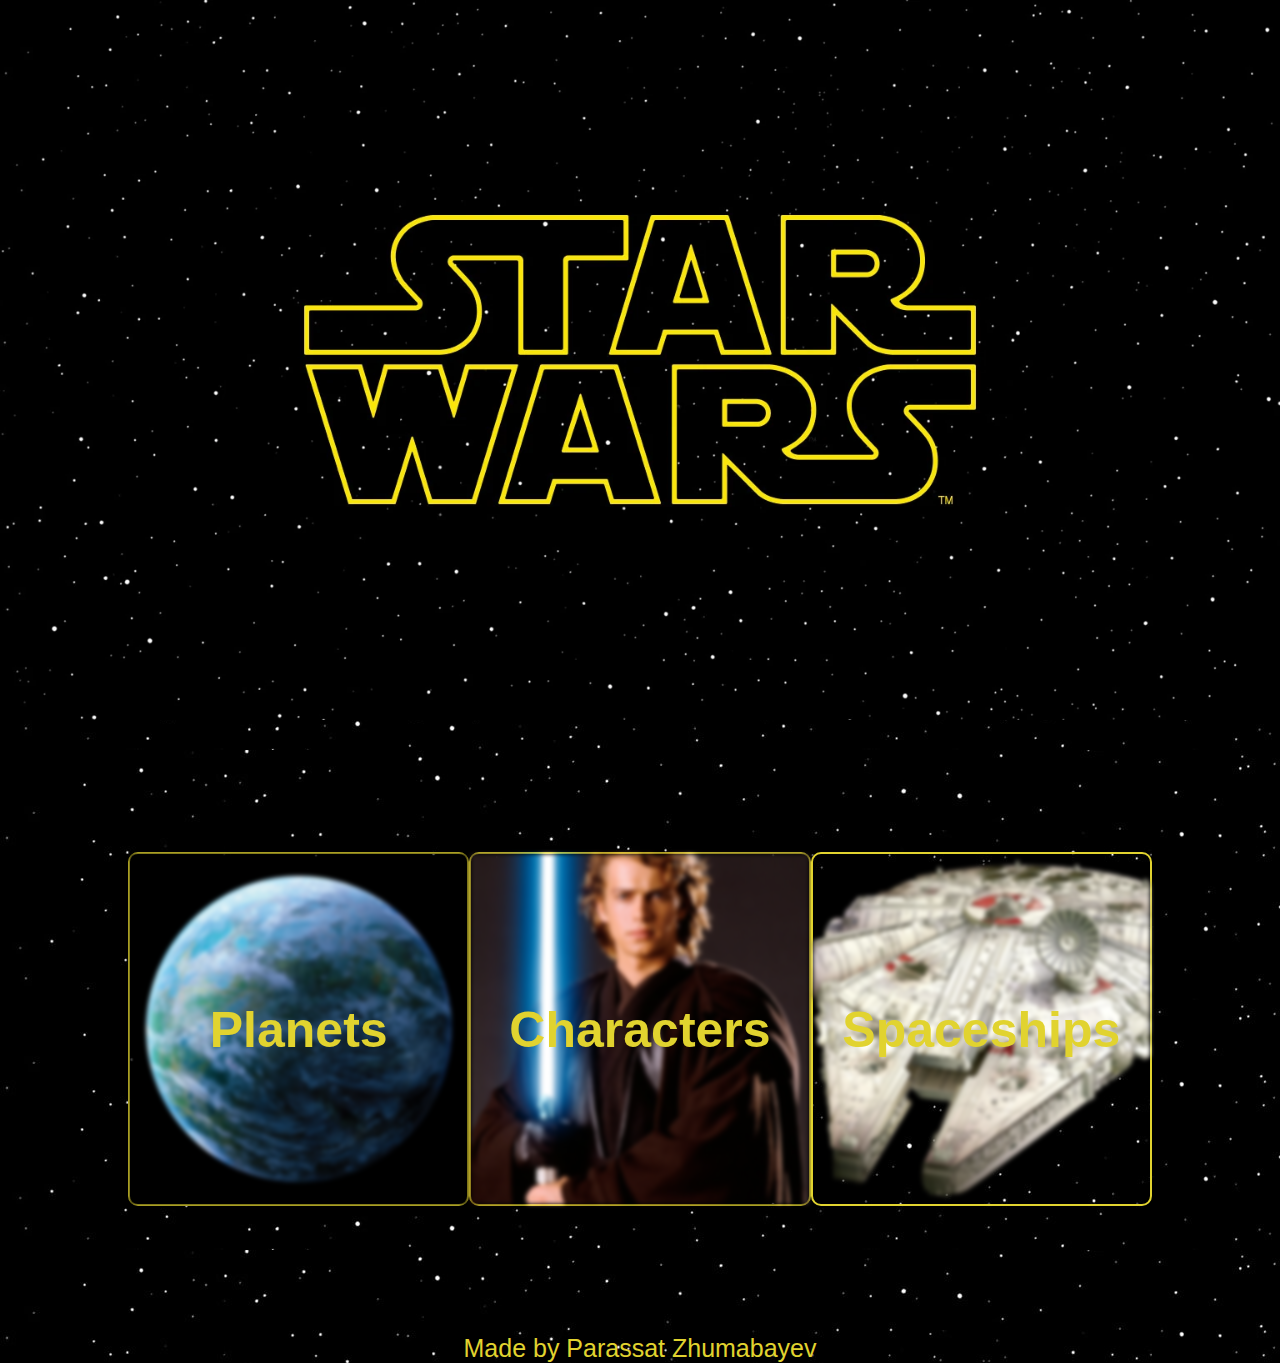
==== index.html @ 85c761e2 "first" ====
<!DOCTYPE html>
<html lang="en">
<head>
    <meta charset="UTF-8">
    <meta name="viewport" content="width=device-width, initial-scale=1.0">
    <link rel="stylesheet" href="style.css">
    <title>Document</title>
</head>
<body>
    <header>
       <div id="start">
            <img src="images/Star-wars-logo-new-tall.jpg" alt="">
       </div>
    </header>

    <main>
        <div class="container">
            <div class="box">
                <img src="images/Naboo_FFGRebellion.jpg" alt="">
                <div id="txt"><h1>Planets</h1></div>
            </div>
            <div class="box">
                <img src="images/3F3F3F_3F3F3F3F3F.jpg" alt="">
                <div id="txt"><h1>Characters</h1></div>
            </div>
            <div class="box">
                <img src="images/Falcon_NEGVV.jpg" alt="">
                <div id="txt"><h1>Spaceships</h1></div>
            </div>
        </div>
    </main>
    <footer>
        <div class="bottom">Made by Parassat Zhumabayev</div>
    </footer>

</body>
</html>
---- style.css ----
@font-face {
    font-family:'Star Jedi';
    src: url(star-jedi-9641/StarJedi-DGRW.ttf) format(truetype);
}
body{
    margin: 0;
    padding: 0;
    background-color: black;
    background-image: url(images/back.jpg);
}
header img{
    max-width: 100%;
}
main{
    margin: 10%;
}
.container {
    display: flex;
    justify-content: space-between;
}

.box {
    position: relative;
    width: 350px;
    height: 350px;
    border: 2px solid rgb(225, 211, 47);
    border-radius: 10px;
    transition: transform 0.2s;
}
.box:hover{
    border: 4px solid rgb(225, 211, 47);
    cursor: pointer;
    transform: scale(1.1);
}

.box img {
    position: absolute;
    width: 100%;
    height: 100%;
    object-fit: cover;
    filter: blur(2px);
}

#txt {
    position: absolute;
    top: 50%;
    left: 50%;
    transform: translate(-50%, -50%);
    color: rgb(225, 211, 47);
    padding: 10px 20px;
    border-radius: 5px;
    font-family:'Star Jedi', sans-serif;
    font-size: 25px;
}
.bottom{
    color: rgb(225, 211, 47);
    text-align: center;
    font-size: 25px;
    font-family: 'Star Jedi', sans-serif;
}
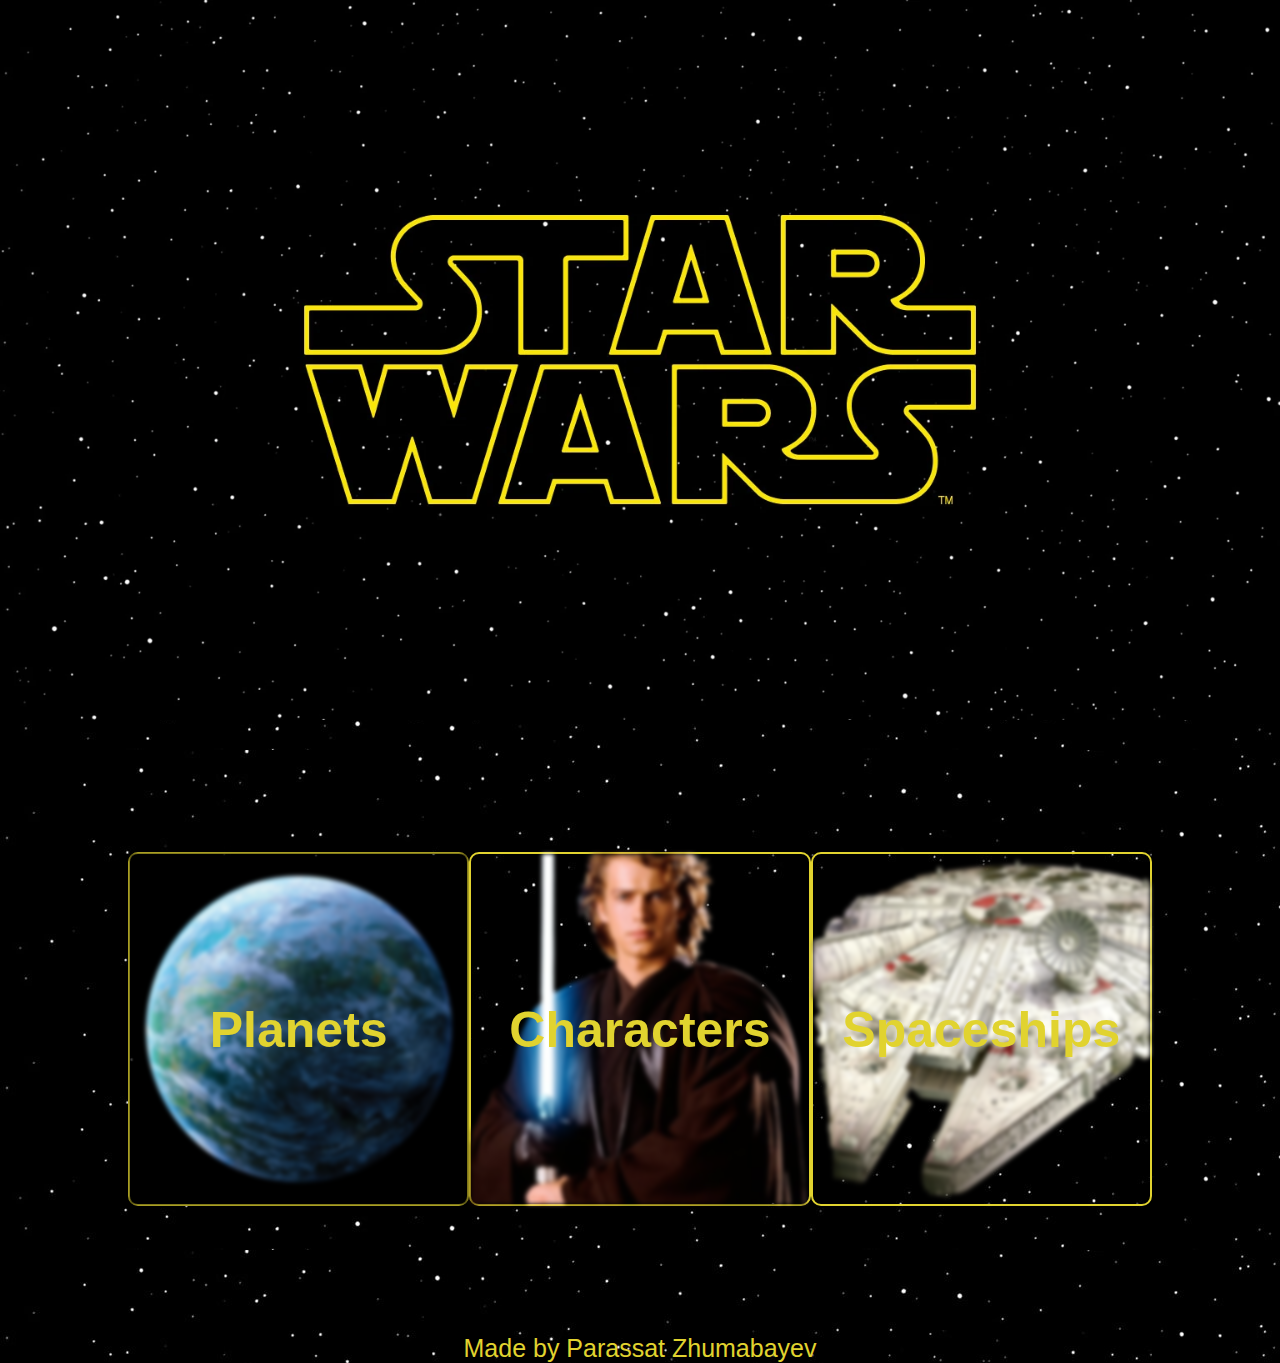
==== commit 480243d5: "second commit" ====
--- a/index.html
+++ b/index.html
@@ -15,15 +15,15 @@
 
     <main>
         <div class="container">
-            <div class="box">
+            <div class="box" href="planets.html" id="planet">
                 <img src="images/Naboo_FFGRebellion.jpg" alt="">
                 <div id="txt"><h1>Planets</h1></div>
             </div>
-            <div class="box">
-                <img src="images/3F3F3F_3F3F3F3F3F.jpg" alt="">
+            <div class="box" href="characters.html" id="character">
+                <img src="images/3F3F3F_3F3F3F3F3F-removebg-preview.png" alt="">
                 <div id="txt"><h1>Characters</h1></div>
             </div>
-            <div class="box">
+            <div class="box" href="spaceships.html" id="spaceship">
                 <img src="images/Falcon_NEGVV.jpg" alt="">
                 <div id="txt"><h1>Spaceships</h1></div>
             </div>
@@ -34,4 +34,18 @@
     </footer>
 
 </body>
+<script>
+    document.querySelector('#planet').addEventListener('click', function(event){
+        event.preventDefault();
+        window.location.href='planets.html';
+    });
+    document.querySelector('#character').addEventListener('click', function(event){
+        event.preventDefault();
+        window.location.href='characters.html';
+    });
+    document.querySelector('#spaceship').addEventListener('click', function(event){
+        event.preventDefault();
+        window.location.href='spaceships.html';
+    });
+</script>
 </html>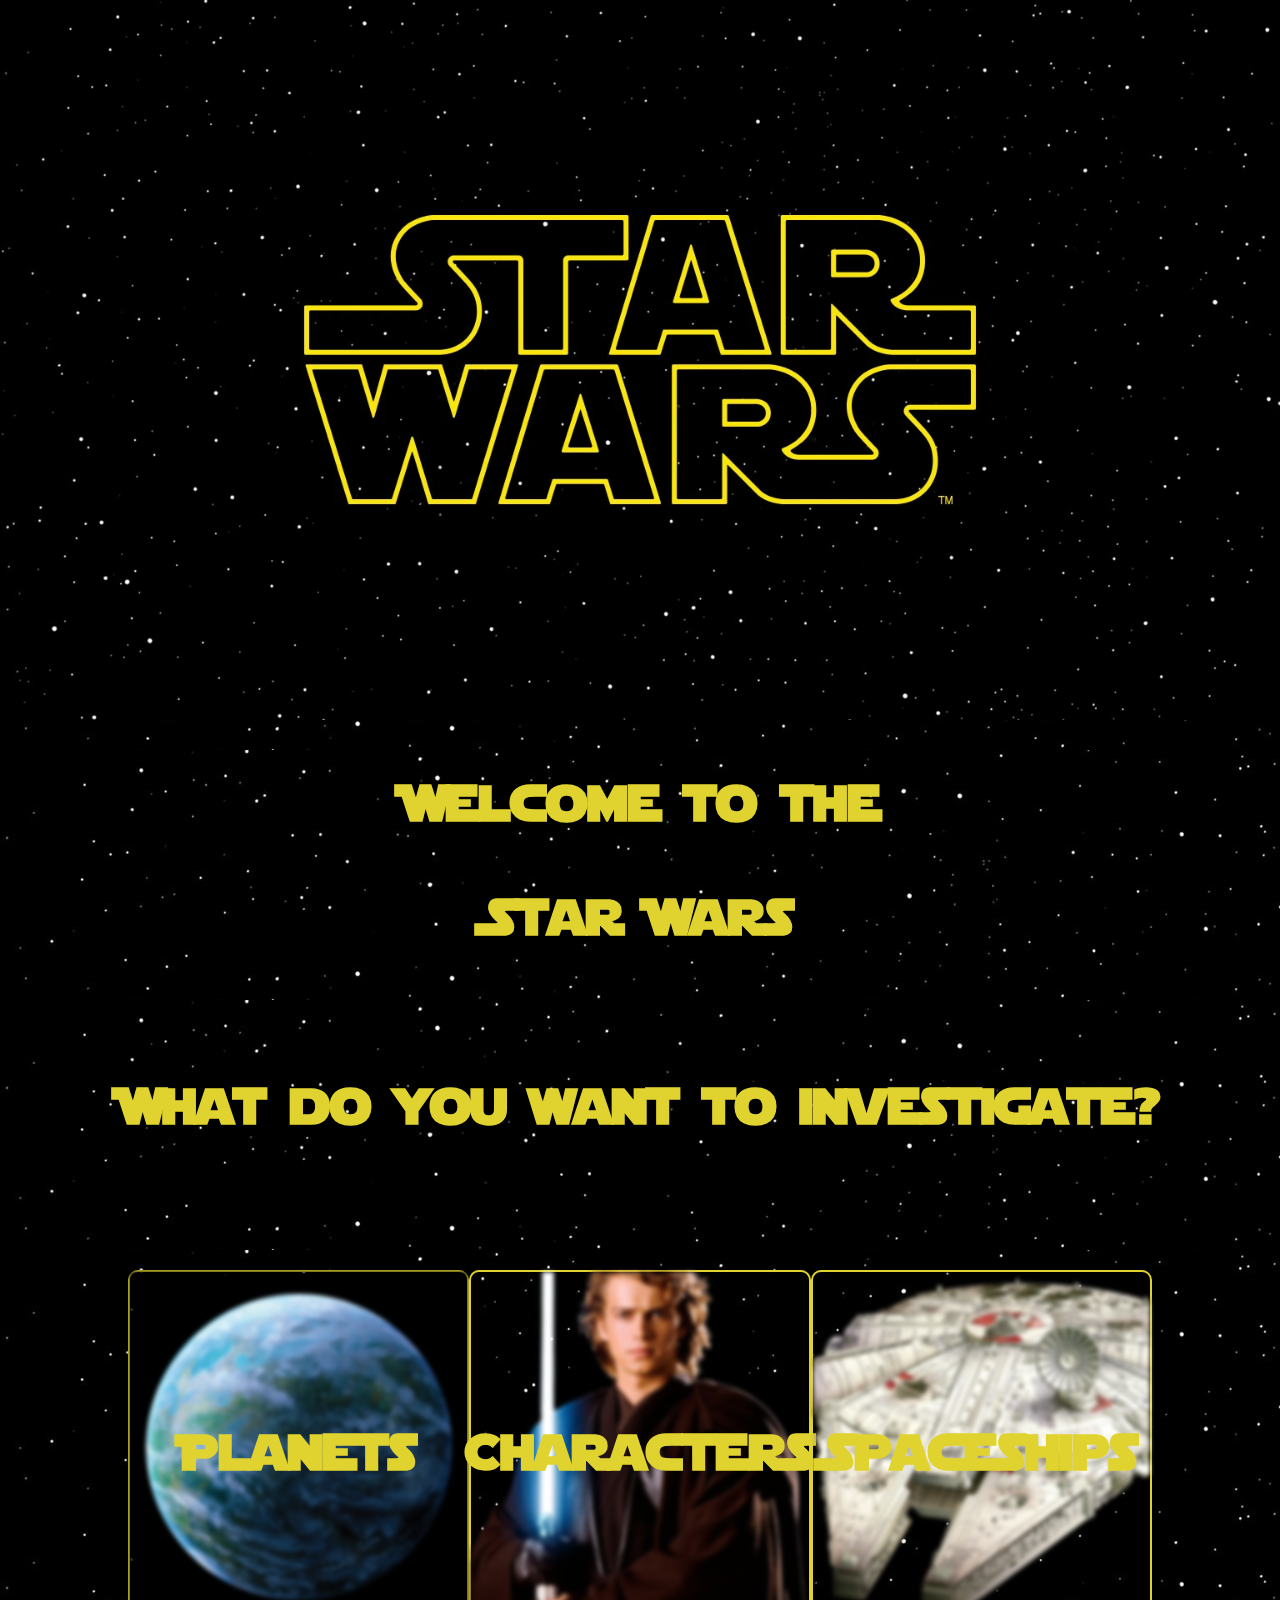
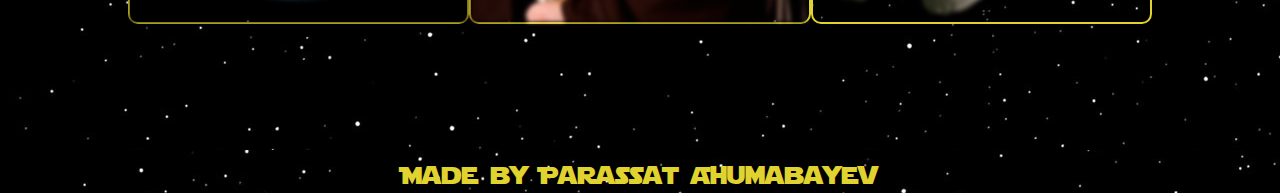
==== commit 5b76f505: "third commit" ====
--- a/index.html
+++ b/index.html
@@ -10,6 +10,12 @@
     <header>
        <div id="start">
             <img src="images/Star-wars-logo-new-tall.jpg" alt="">
+       </div>
+       <div id="hello">
+            <h1>Welcome to the</h1>
+            <h1>Star Wars</h1>
+            <br>
+            <h1>What do you want to investigate?</h1>
        </div>
     </header>
 
--- a/style.css
+++ b/style.css
@@ -1,6 +1,6 @@
 @font-face {
     font-family:'Star Jedi';
-    src: url(star-jedi-9641/StarJedi-DGRW.ttf) format(truetype);
+    src: url(star-jedi-9641/Starjedi.ttf) format(truetype);
 }
 body{
     margin: 0;
@@ -25,7 +25,7 @@
     height: 350px;
     border: 2px solid rgb(225, 211, 47);
     border-radius: 10px;
-    transition: transform 0.2s;
+    transition: transform 0.4s;
 }
 .box:hover{
     border: 4px solid rgb(225, 211, 47);
@@ -58,3 +58,9 @@
     font-size: 25px;
     font-family: 'Star Jedi', sans-serif;
 }
+#hello{
+    text-align: center;
+    font-family: 'Star Jedi';
+    color: rgb(225, 211, 47);
+    font-size: 25px;
+}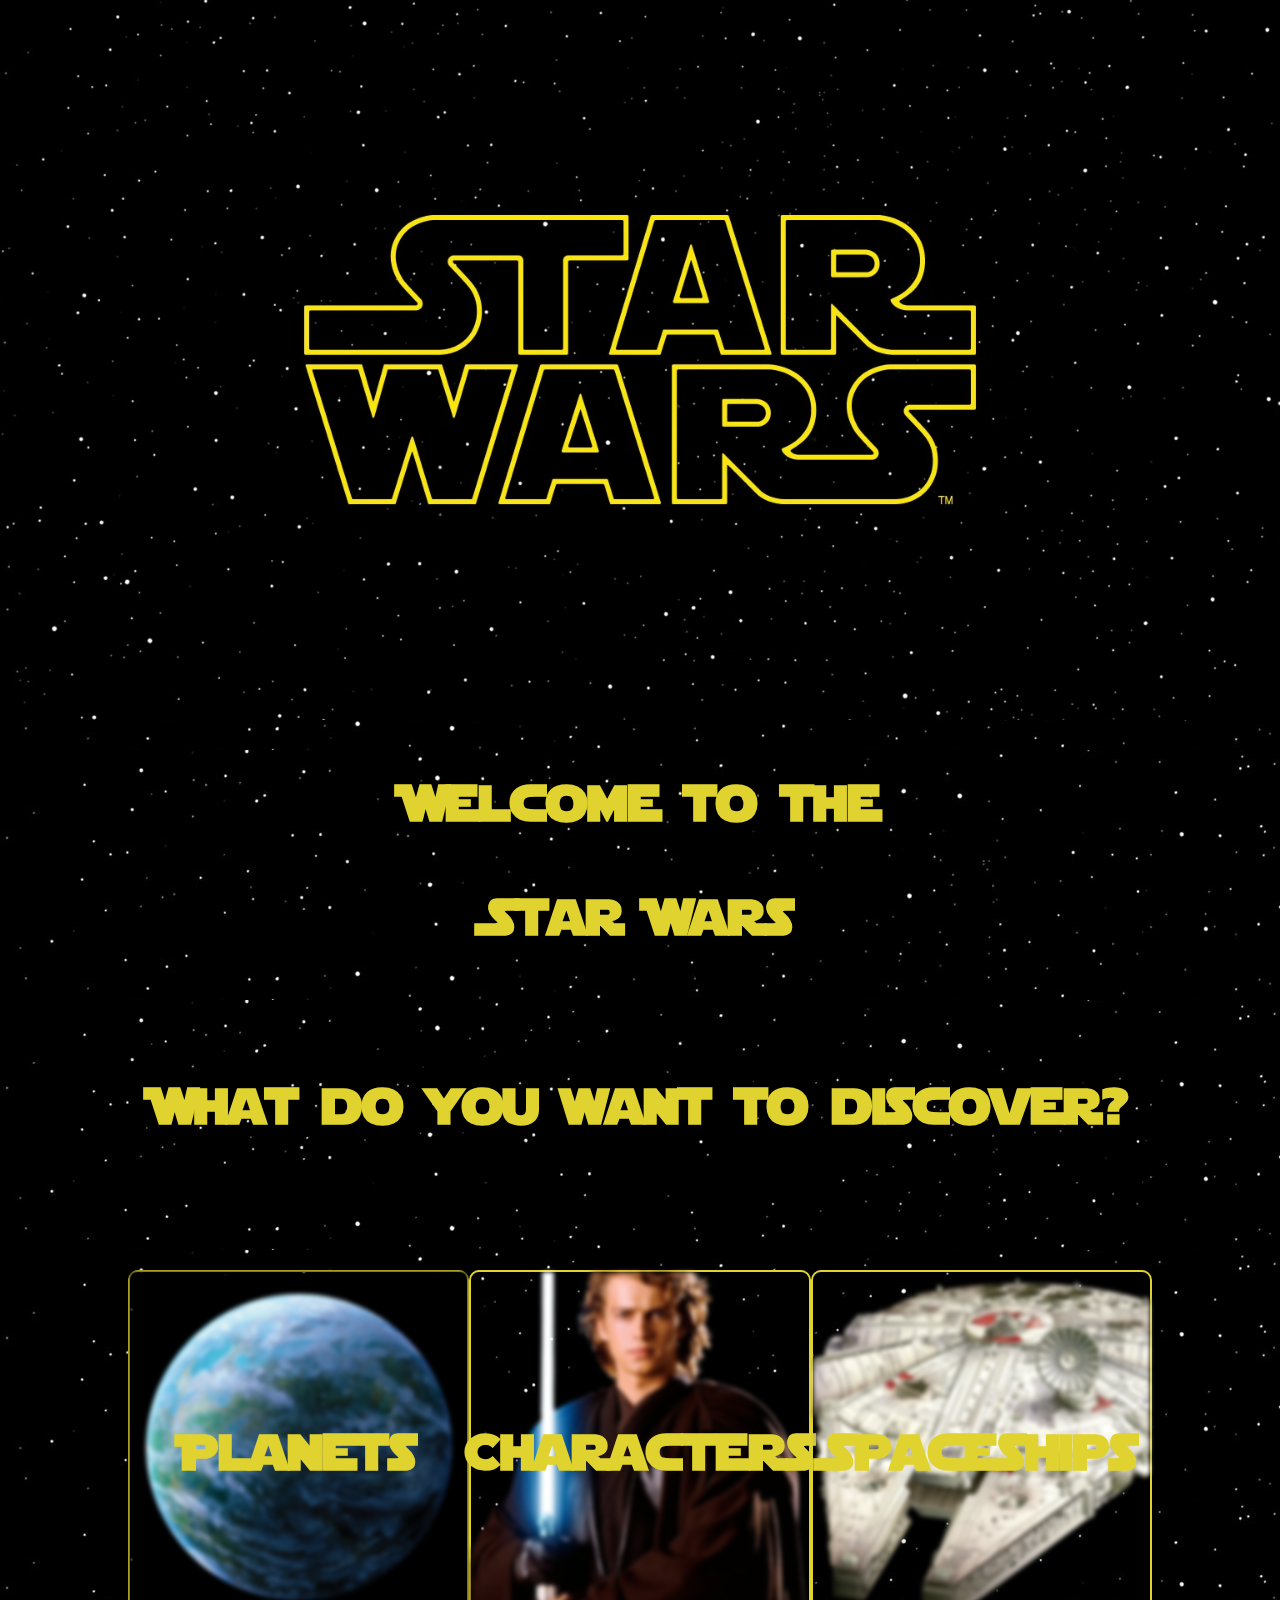
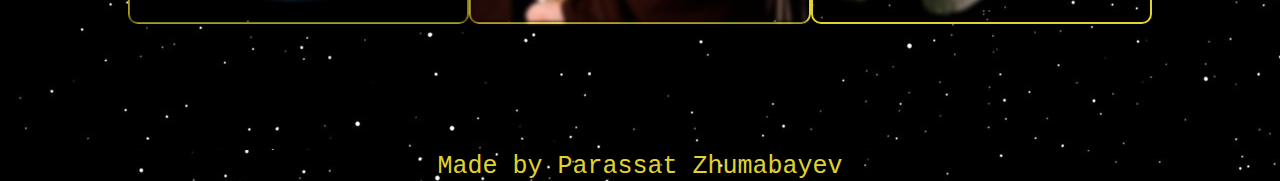
==== commit a5613bc9: "fourth commit" ====
--- a/index.html
+++ b/index.html
@@ -4,7 +4,7 @@
     <meta charset="UTF-8">
     <meta name="viewport" content="width=device-width, initial-scale=1.0">
     <link rel="stylesheet" href="style.css">
-    <title>Document</title>
+    <title>Star Wars</title>
 </head>
 <body>
     <header>
@@ -15,7 +15,7 @@
             <h1>Welcome to the</h1>
             <h1>Star Wars</h1>
             <br>
-            <h1>What do you want to investigate?</h1>
+            <h1>What do you want to discover?</h1>
        </div>
     </header>
 
@@ -36,7 +36,7 @@
         </div>
     </main>
     <footer>
-        <div class="bottom">Made by Parassat Zhumabayev</div>
+        <div class="bottom" style="font-family: 'Courier New', Courier, monospace;">Made by Parassat Zhumabayev</div>
     </footer>
 
 </body>
